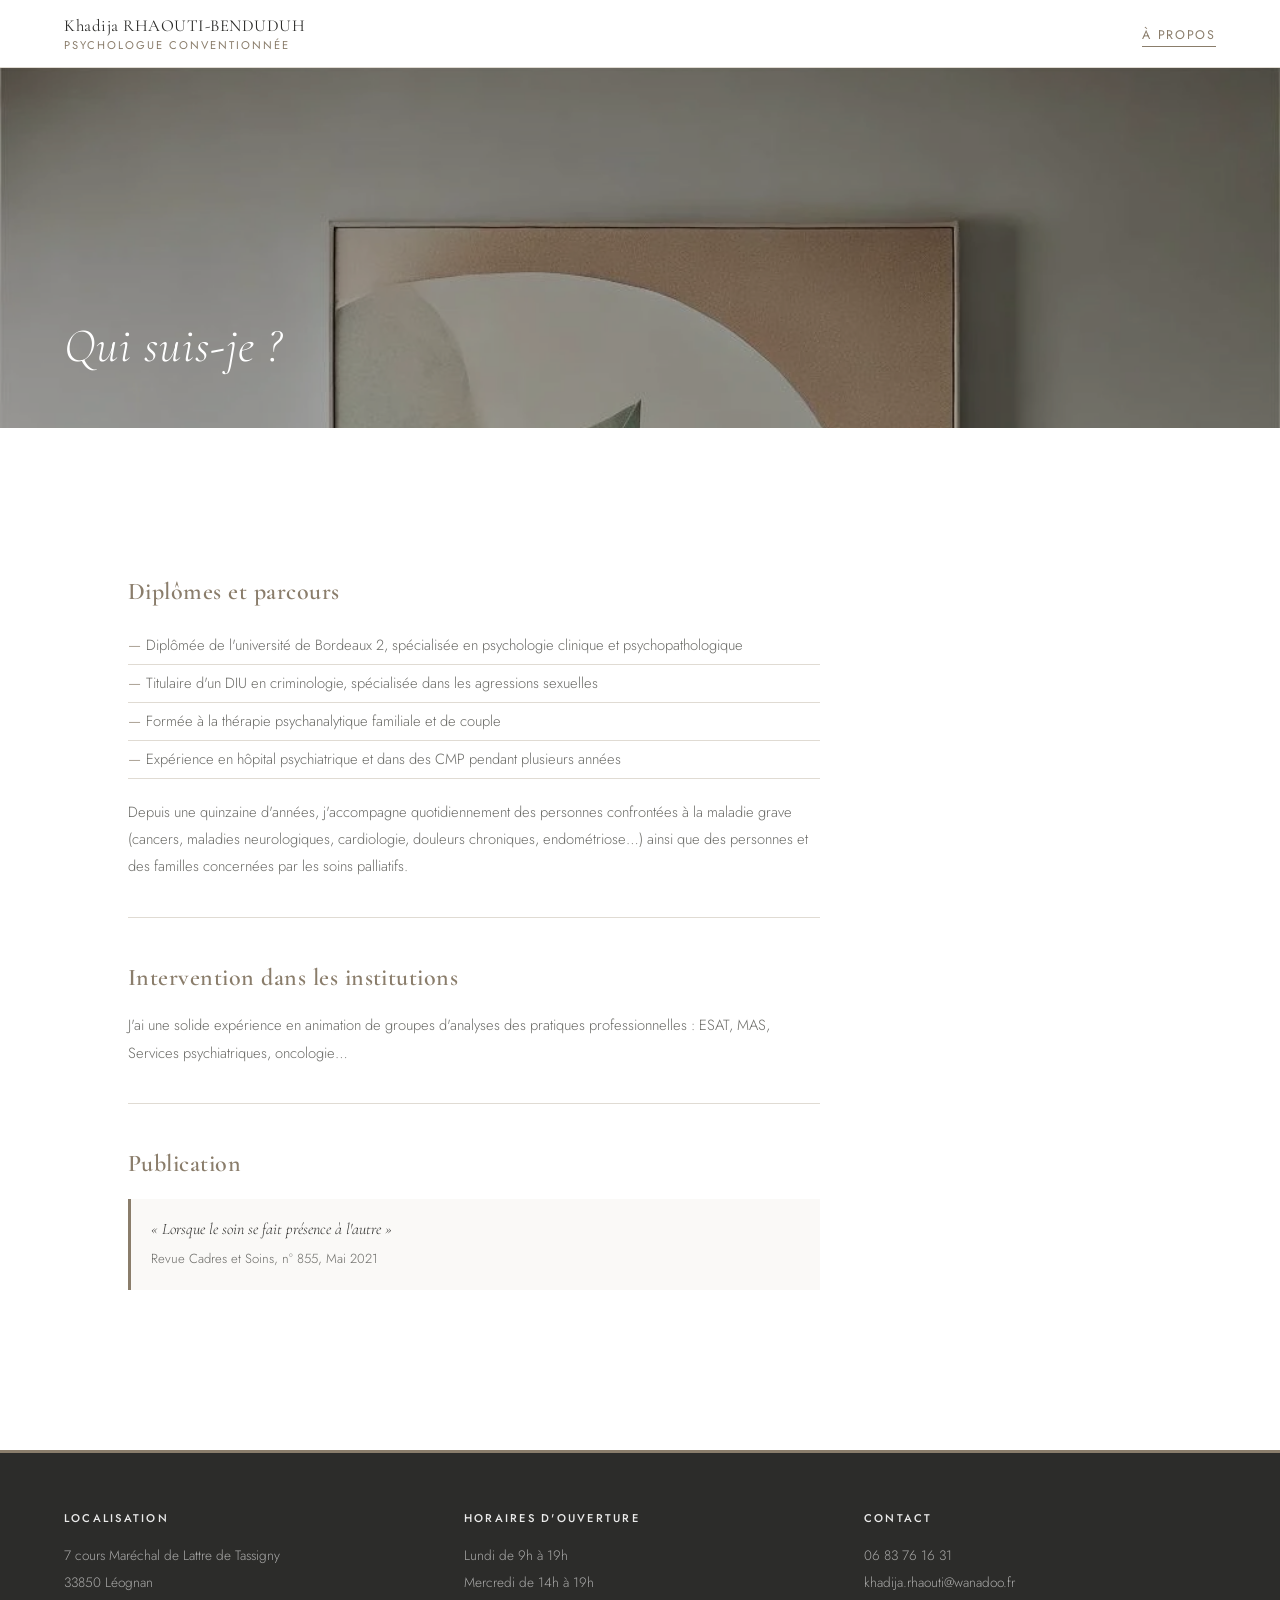
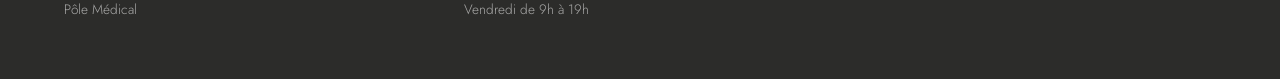
==== a-propos.html @ 67234100 "initial commit" ====
<!DOCTYPE html>
<html lang="fr">
<head>
  <meta charset="UTF-8" />
  <meta name="viewport" content="width=device-width, initial-scale=1.0" />
  <title>À propos — Khadija RHAOUTI-BENDUDUH – Psychologue conventionnée</title>
  <meta name="description" content="Parcours et diplômes de Khadija RHAOUTI-BENDUDUH, psychologue clinicienne à Léognan." />
  <meta property="og:title" content="À propos — Khadija RHAOUTI-BENDUDUH – Psychologue conventionnée" />
  <meta property="og:url" content="https://www.khadija-rhaouti-psychologue.fr/a-propos" />
  <meta property="og:type" content="website" />
  <link rel="stylesheet" href="styles.css" />
</head>
<body>

  <!-- ─── Nav ─── -->
  <nav>
    <a href="index.html" class="nav-logo">
      Khadija RHAOUTI-BENDUDUH
      <span>Psychologue conventionnée</span>
    </a>
    <div class="nav-links">
      <a href="a-propos.html" class="active">À propos</a>
    </div>
  </nav>

  <!-- ─── Hero ─── -->
  <div class="page-hero">
    <!-- ⚠️ Remplacer cette URL par l'image hébergée localement (voir README) -->
    <img
      src="images/Natural_Ambiance_Consultation_Vertical.webp"
      alt="Cabinet"
      loading="eager"
    />
    <div class="page-hero-overlay">
      <h1>Qui suis-je ?</h1>
    </div>
  </div>

  <!-- ─── Contenu ─── -->
  <div style="background:var(--white); padding: 72px 5vw; display:flex; gap:80px; align-items:flex-start; flex-wrap:wrap;">

    <div class="about-content" style="flex:1; min-width:280px;">

      <h2>Diplômes et parcours</h2>
      <ul>
        <li>Diplômée de l'université de Bordeaux 2, spécialisée en psychologie clinique et psychopathologique</li>
        <li>Titulaire d'un DIU en criminologie, spécialisée dans les agressions sexuelles</li>
        <li>Formée à la thérapie psychanalytique familiale et de couple</li>
        <li>Expérience en hôpital psychiatrique et dans des CMP pendant plusieurs années</li>
      </ul>
      <p>Depuis une quinzaine d'années, j'accompagne quotidiennement des personnes confrontées à la maladie grave (cancers, maladies neurologiques, cardiologie, douleurs chroniques, endométriose…) ainsi que des personnes et des familles concernées par les soins palliatifs.</p>

      <hr class="divider" />

      <h2>Intervention dans les institutions</h2>
      <p>J'ai une solide expérience en animation de groupes d'analyses des pratiques professionnelles : ESAT, MAS, Services psychiatriques, oncologie…</p>

      <hr class="divider" />

      <h2>Publication</h2>
      <p class="publication">« Lorsque le soin se fait présence à l'autre »<br>
      <span style="font-style:normal;font-size:0.82rem;font-family:var(--font-body);color:var(--text-light);">Revue Cadres et Soins, n° 855, Mai 2021</span></p>

    </div>

  </div>

  <!-- ─── Footer ─── -->
  <footer>
    <div>
      <h4>Localisation</h4>
      <p>
        7 cours Maréchal de Lattre de Tassigny<br>
        33850 Léognan<br>
        Pôle Médical
      </p>
    </div>
    <div>
      <h4>Horaires d'ouverture</h4>
      <p>
        Lundi de 9h à 19h<br>
        Mercredi de 14h à 19h<br>
        Vendredi de 9h à 19h
      </p>
    </div>
    <div>
      <h4>Contact</h4>
      <p>
        <a href="tel:+33683761631">06 83 76 16 31</a><br>
        <a href="mailto:khadija.rhaouti@wanadoo.fr">khadija.rhaouti@wanadoo.fr</a>
      </p>
    </div>
  </footer>

</body>
</html>
---- styles.css ----
@import url('https://fonts.googleapis.com/css2?family=Cormorant+Garamond:ital,wght@0,300;0,400;0,600;1,300;1,400&family=Jost:wght@300;400;500&display=swap');

/* ─── Variables ─── */
:root {
  --bg: #faf9f7;
  --text: #2c2c2a;
  --text-light: #6b6b67;
  --accent: #8a7d6b;
  --border: #e0dbd3;
  --white: #ffffff;
  --font-display: 'Cormorant Garamond', Georgia, serif;
  --font-body: 'Jost', sans-serif;
}

/* ─── Reset ─── */
*, *::before, *::after { box-sizing: border-box; margin: 0; padding: 0; }
html { font-size: 16px; scroll-behavior: smooth; }
body {
  background: var(--bg);
  color: var(--text);
  font-family: var(--font-body);
  font-weight: 300;
  line-height: 1.7;
  -webkit-font-smoothing: antialiased;
}
img { display: block; max-width: 100%; }
a { color: inherit; text-decoration: none; }

/* ─── Nav ─── */
nav {
  position: sticky;
  top: 0;
  z-index: 100;
  background: var(--white);
  border-bottom: 1px solid var(--border);
  display: flex;
  align-items: center;
  justify-content: space-between;
  padding: 0 5vw;
  height: 68px;
}
.nav-logo {
  font-family: var(--font-display);
  font-size: 1.05rem;
  font-weight: 400;
  letter-spacing: 0.03em;
  color: var(--text);
  line-height: 1.3;
}
.nav-logo span {
  display: block;
  font-size: 0.7rem;
  font-family: var(--font-body);
  font-weight: 400;
  letter-spacing: 0.18em;
  text-transform: uppercase;
  color: var(--accent);
  margin-top: 1px;
}
.nav-links a {
  font-size: 0.78rem;
  letter-spacing: 0.14em;
  text-transform: uppercase;
  font-weight: 400;
  color: var(--text);
  border-bottom: 1px solid transparent;
  padding-bottom: 2px;
  transition: border-color 0.2s, color 0.2s;
}
.nav-links a:hover,
.nav-links a.active {
  border-color: var(--accent);
  color: var(--accent);
}

/* ─── Hero ─── */
.hero {
  position: relative;
  height: 62vh;
  min-height: 380px;
  overflow: hidden;
}
.hero img {
  width: 100%;
  height: 100%;
  object-fit: cover;
  object-position: center 30%;
}
.hero-overlay {
  position: absolute;
  inset: 0;
  background: linear-gradient(to bottom, rgba(0,0,0,0.18) 0%, rgba(0,0,0,0.42) 100%);
  display: flex;
  align-items: center;
  justify-content: center;
  text-align: center;
  padding: 0 24px;
}
.hero h1 {
  font-family: var(--font-display);
  font-size: clamp(1.8rem, 4vw, 3.2rem);
  font-weight: 300;
  font-style: italic;
  color: var(--white);
  letter-spacing: 0.02em;
  line-height: 1.25;
  max-width: 720px;
  text-shadow: 0 1px 12px rgba(0,0,0,0.25);
}

/* ─── Sections génériques ─── */
section { padding: 72px 5vw; }
.section-title {
  font-family: var(--font-display);
  font-size: clamp(1.5rem, 3vw, 2.2rem);
  font-weight: 300;
  letter-spacing: 0.04em;
  color: var(--text);
  margin-bottom: 48px;
}
.section-title::after {
  content: '';
  display: block;
  width: 40px;
  height: 1px;
  background: var(--accent);
  margin-top: 12px;
}

/* ─── Services ─── */
.services { background: var(--white); }
.services-grid {
  display: grid;
  grid-template-columns: repeat(auto-fill, minmax(280px, 1fr));
  gap: 0;
  border-top: 1px solid var(--border);
  border-left: 1px solid var(--border);
}
.service-card {
  padding: 32px 28px;
  border-bottom: 1px solid var(--border);
  border-right: 1px solid var(--border);
  transition: background 0.2s;
}
.service-card:hover { background: var(--bg); }
.service-card h3 {
  font-family: var(--font-display);
  font-size: 1.15rem;
  font-weight: 600;
  color: var(--text);
  margin-bottom: 12px;
  line-height: 1.3;
}
.service-card p {
  font-size: 0.875rem;
  color: var(--text-light);
  line-height: 1.75;
}

/* ─── Consultations ─── */
.consultations { background: var(--bg); border-top: 1px solid var(--border); }
.consult-grid {
  display: grid;
  grid-template-columns: 1fr 1fr;
  gap: 48px 64px;
  max-width: 640px;
}
.consult-block h3 {
  font-family: var(--font-display);
  font-size: 1rem;
  font-weight: 600;
  letter-spacing: 0.06em;
  text-transform: uppercase;
  color: var(--accent);
  margin-bottom: 10px;
}
.consult-block p, .consult-block a {
  font-size: 0.9rem;
  color: var(--text);
  line-height: 1.9;
}
.consult-block a:hover { color: var(--accent); }

/* ─── À propos blurb (homepage) ─── */
.about-blurb {
  background: var(--white);
  border-top: 1px solid var(--border);
  display: grid;
  grid-template-columns: 1fr 1fr;
  gap: 64px;
  align-items: center;
}
.about-blurb .text blockquote {
  font-family: var(--font-display);
  font-size: 1.35rem;
  font-style: italic;
  color: var(--accent);
  margin-bottom: 24px;
  line-height: 1.5;
}
.about-blurb .text blockquote cite {
  display: block;
  font-size: 0.8rem;
  font-style: normal;
  font-family: var(--font-body);
  letter-spacing: 0.1em;
  text-transform: uppercase;
  color: var(--text-light);
  margin-top: 8px;
}
.about-blurb .text p {
  font-size: 0.93rem;
  color: var(--text-light);
  margin-bottom: 28px;
}
.btn {
  display: inline-block;
  font-size: 0.75rem;
  letter-spacing: 0.18em;
  text-transform: uppercase;
  font-family: var(--font-body);
  font-weight: 400;
  color: var(--text);
  border: 1px solid var(--text);
  padding: 10px 24px;
  transition: all 0.2s;
}
.btn:hover { background: var(--text); color: var(--white); }
.about-blurb .image-wrap {
  height: 420px;
  overflow: hidden;
}
.about-blurb .image-wrap img {
  width: 100%;
  height: 100%;
  object-fit: cover;
  object-position: center;
  transition: transform 0.6s ease;
}
.about-blurb .image-wrap:hover img { transform: scale(1.03); }

/* ─── Footer ─── */
footer {
  background: var(--text);
  color: rgba(255,255,255,0.65);
  padding: 56px 5vw;
  display: grid;
  grid-template-columns: repeat(3, 1fr);
  gap: 48px;
  border-top: 3px solid var(--accent);
}
footer h4 {
  font-family: var(--font-body);
  font-size: 0.7rem;
  letter-spacing: 0.2em;
  text-transform: uppercase;
  color: rgba(255,255,255,0.9);
  margin-bottom: 14px;
  font-weight: 500;
}
footer p, footer a {
  font-size: 0.85rem;
  line-height: 2;
  color: rgba(255,255,255,0.6);
}
footer a:hover { color: rgba(255,255,255,0.9); }

/* ─── Page À propos ─── */
.page-hero {
  height: 40vh;
  min-height: 260px;
  overflow: hidden;
  position: relative;
}
.page-hero img {
  width: 100%;
  height: 100%;
  object-fit: cover;
  object-position: center 20%;
}
.page-hero-overlay {
  position: absolute;
  inset: 0;
  background: rgba(0,0,0,0.35);
  display: flex;
  align-items: flex-end;
  padding: 0 5vw 40px;
}
.page-hero-overlay h1 {
  font-family: var(--font-display);
  font-size: clamp(2rem, 4vw, 3rem);
  font-weight: 300;
  font-style: italic;
  color: var(--white);
  letter-spacing: 0.02em;
}
.about-content {
  background: var(--white);
  padding: 72px 5vw;
  max-width: 820px;
}
.about-content h2 {
  font-family: var(--font-display);
  font-size: 1.5rem;
  font-weight: 600;
  color: var(--accent);
  margin: 40px 0 14px;
  letter-spacing: 0.02em;
}
.about-content h2:first-child { margin-top: 0; }
.about-content ul {
  list-style: none;
  padding: 0;
  margin-bottom: 20px;
}
.about-content ul li {
  font-size: 0.92rem;
  color: var(--text-light);
  padding: 6px 0 6px 18px;
  position: relative;
  border-bottom: 1px solid var(--border);
}
.about-content ul li::before {
  content: '—';
  position: absolute;
  left: 0;
  color: var(--accent);
}
.about-content p {
  font-size: 0.92rem;
  color: var(--text-light);
  line-height: 1.85;
  margin-bottom: 16px;
}
.about-content .publication {
  margin-top: 8px;
  padding: 16px 20px;
  border-left: 3px solid var(--accent);
  background: var(--bg);
  font-family: var(--font-display);
  font-style: italic;
  font-size: 1rem;
  color: var(--text);
}
hr.divider {
  border: none;
  border-top: 1px solid var(--border);
  margin: 36px 0;
}

/* ─── Responsive ─── */
@media (max-width: 768px) {
  nav { padding: 0 20px; }
  .nav-logo { font-size: 0.85rem; }
  section { padding: 48px 20px; }
  .consult-grid { grid-template-columns: 1fr; gap: 32px; }
  .about-blurb { grid-template-columns: 1fr; }
  .about-blurb .image-wrap { height: 280px; }
  footer { grid-template-columns: 1fr; gap: 32px; padding: 40px 20px; }
  .services-grid { grid-template-columns: 1fr; }
}
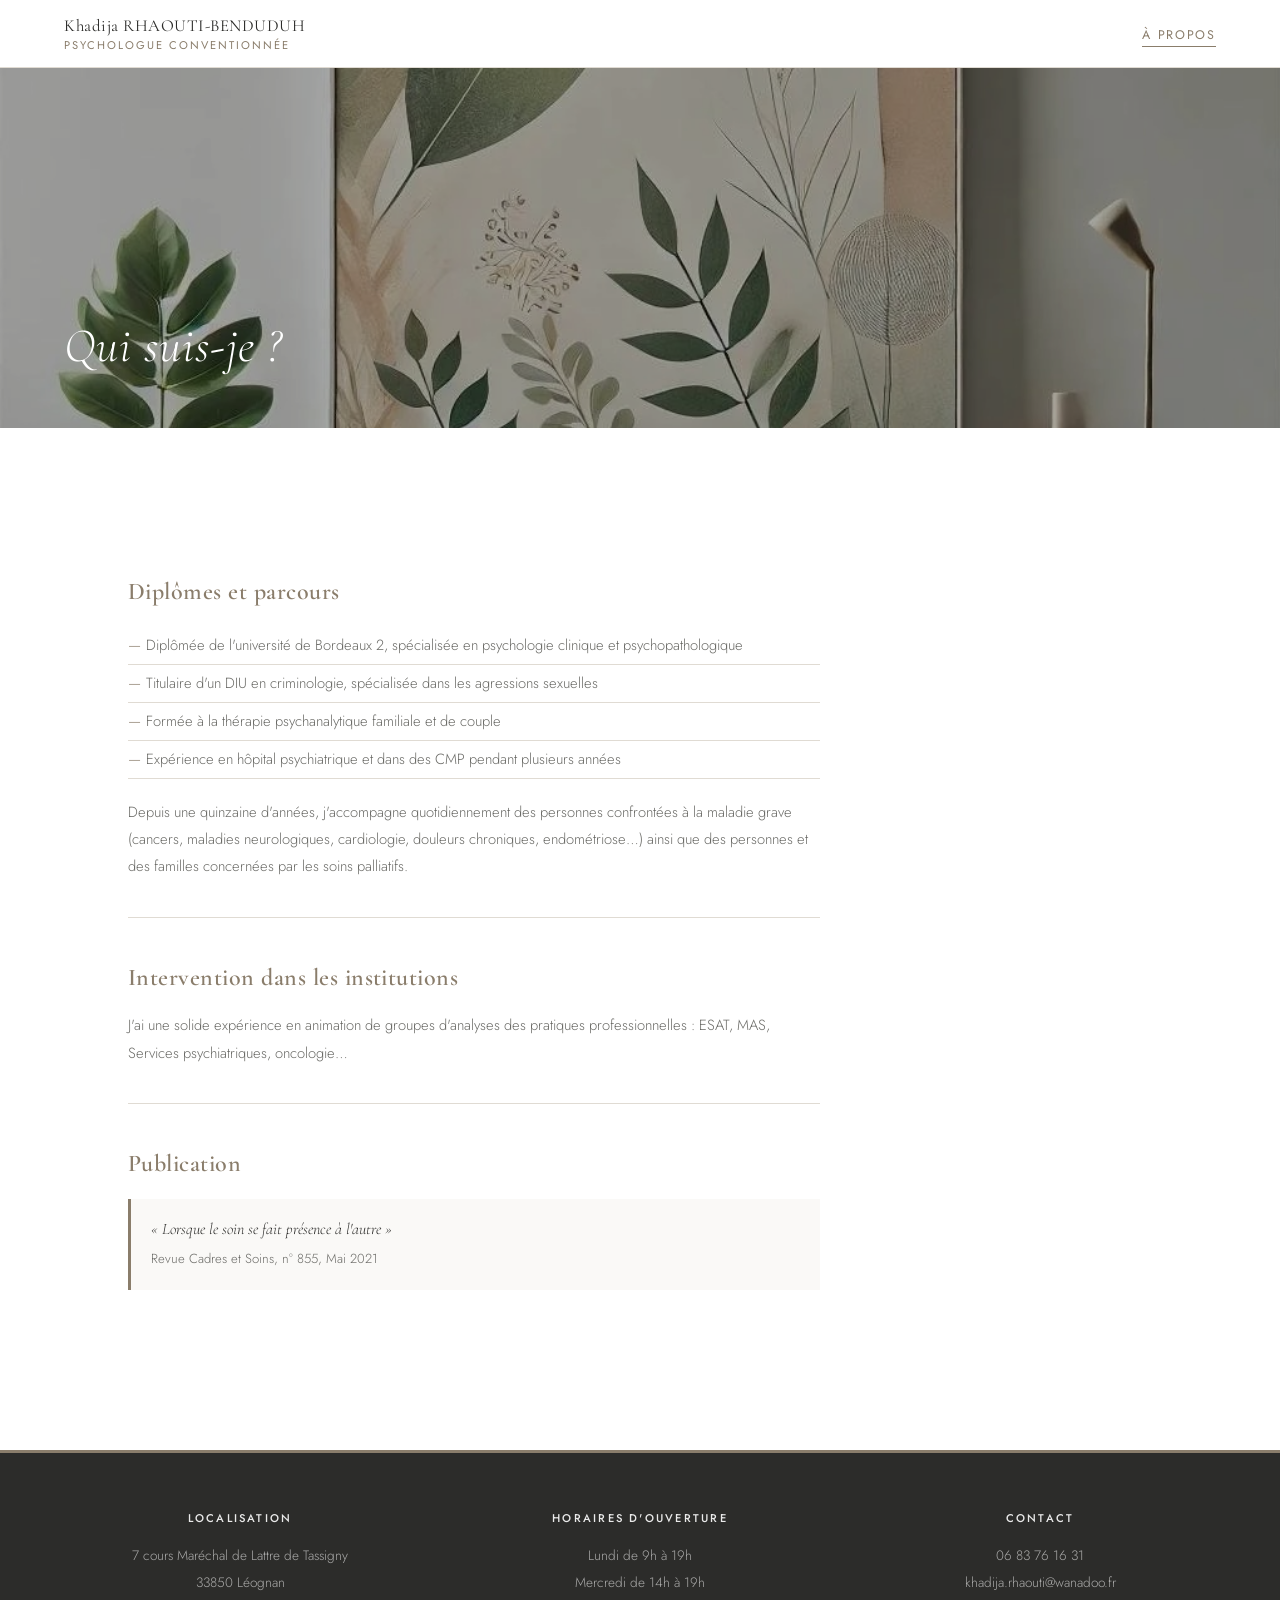
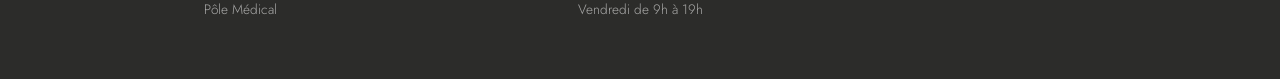
==== commit a28b9eb0: "fix: images recropées en JPEG" ====
--- a/a-propos.html
+++ b/a-propos.html
@@ -27,7 +27,7 @@
   <div class="page-hero">
     <!-- ⚠️ Remplacer cette URL par l'image hébergée localement (voir README) -->
     <img
-      src="images/Natural_Ambiance_Consultation_Vertical.webp"
+      src="images/Natural_Ambiance_Consultation_Vertical - copie.jpg"
       alt="Cabinet"
       loading="eager"
     />
--- a/styles.css
+++ b/styles.css
@@ -84,7 +84,7 @@
   width: 100%;
   height: 100%;
   object-fit: cover;
-  object-position: center 30%;
+  object-position: center top;
 }
 .hero-overlay {
   position: absolute;
@@ -127,43 +127,70 @@
   margin-top: 12px;
 }
 
-/* ─── Services ─── */
+/* ─── Services / Accordion ─── */
 .services { background: var(--white); }
-.services-grid {
-  display: grid;
-  grid-template-columns: repeat(auto-fill, minmax(280px, 1fr));
-  gap: 0;
+.accordion {
   border-top: 1px solid var(--border);
-  border-left: 1px solid var(--border);
-}
-.service-card {
-  padding: 32px 28px;
+  max-width: 760px;
+}
+.accordion-item {
   border-bottom: 1px solid var(--border);
-  border-right: 1px solid var(--border);
-  transition: background 0.2s;
-}
-.service-card:hover { background: var(--bg); }
-.service-card h3 {
+}
+.accordion-trigger {
+  display: flex;
+  align-items: center;
+  justify-content: space-between;
+  width: 100%;
+  padding: 22px 4px;
+  background: none;
+  border: none;
+  cursor: pointer;
+  text-align: left;
   font-family: var(--font-display);
   font-size: 1.15rem;
   font-weight: 600;
   color: var(--text);
-  margin-bottom: 12px;
-  line-height: 1.3;
-}
-.service-card p {
-  font-size: 0.875rem;
-  color: var(--text-light);
-  line-height: 1.75;
+  letter-spacing: 0.01em;
+  transition: color 0.2s;
+}
+.accordion-trigger:hover { color: var(--accent); }
+.accordion-icon {
+  font-size: 1.3rem;
+  font-weight: 300;
+  color: var(--accent);
+  flex-shrink: 0;
+  margin-left: 16px;
+  line-height: 1;
+}
+.accordion-body {
+  display: grid;
+  grid-template-rows: 0fr;
+  transition: grid-template-rows 0.35s ease;
+}
+.accordion-item.open .accordion-body {
+  grid-template-rows: 1fr;
+}
+.accordion-body > * {
+  overflow: hidden;
+}
+.accordion-body p {
+  font-size: 0.9rem;
+  color: var(--text-light);
+  line-height: 1.85;
+  padding-bottom: 22px;
 }
 
 /* ─── Consultations ─── */
-.consultations { background: var(--bg); border-top: 1px solid var(--border); }
+.consultations { background: var(--bg); border-top: 1px solid var(--border); text-align: center; }
+.consultations .section-title::after { margin: 12px auto 0; }
+.consultations > p { text-align: center; }
 .consult-grid {
-  display: grid;
-  grid-template-columns: 1fr 1fr;
+  display: flex;
+  justify-content: center;
   gap: 48px 64px;
+  flex-wrap: wrap;
   max-width: 640px;
+  margin: 0 auto;
 }
 .consult-block h3 {
   font-family: var(--font-display);
@@ -234,7 +261,7 @@
   width: 100%;
   height: 100%;
   object-fit: cover;
-  object-position: center;
+  object-position: center top;
   transition: transform 0.6s ease;
 }
 .about-blurb .image-wrap:hover img { transform: scale(1.03); }
@@ -248,6 +275,8 @@
   grid-template-columns: repeat(3, 1fr);
   gap: 48px;
   border-top: 3px solid var(--accent);
+  justify-items: center;
+  text-align: center;
 }
 footer h4 {
   font-family: var(--font-body);
@@ -276,7 +305,7 @@
   width: 100%;
   height: 100%;
   object-fit: cover;
-  object-position: center 20%;
+  object-position: center top;
 }
 .page-hero-overlay {
   position: absolute;
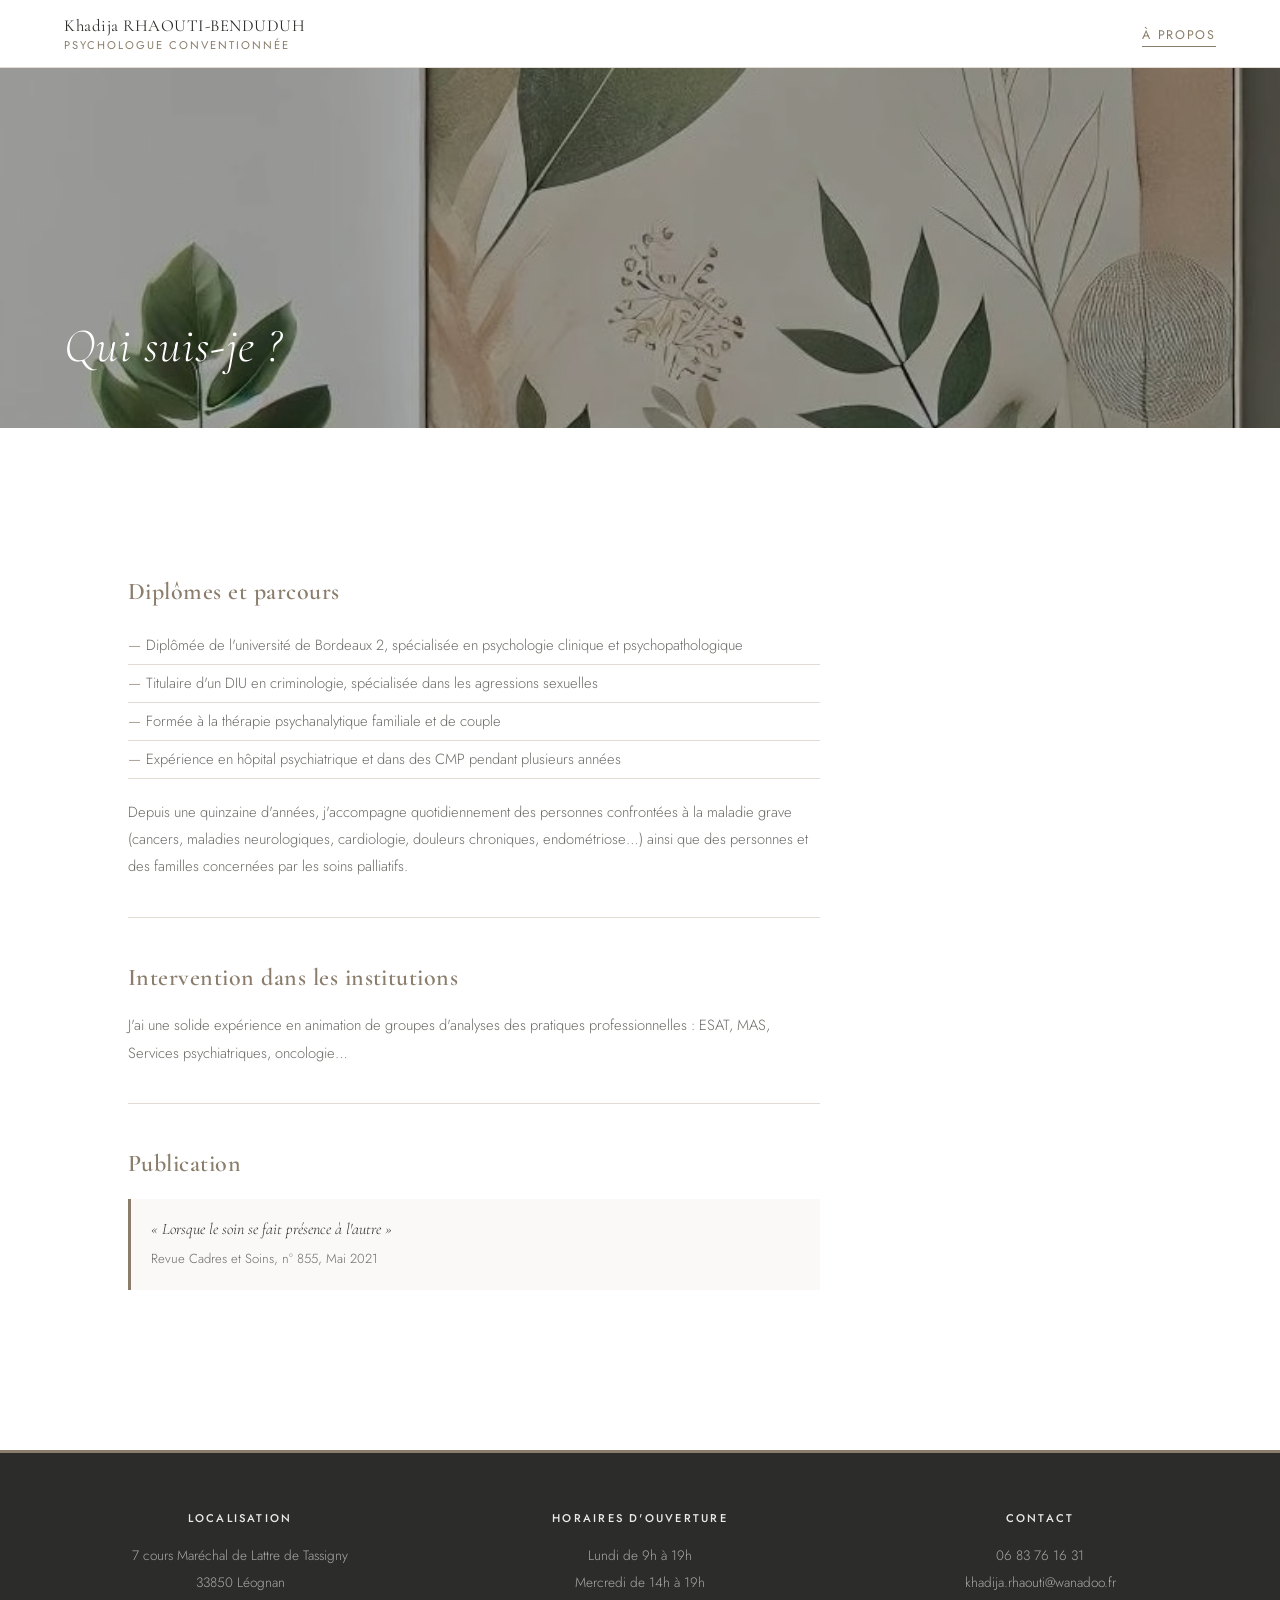
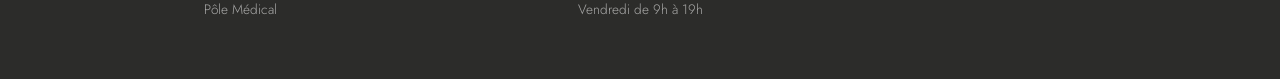
==== commit 620db1de: "feat: favicon KRB" ====
--- a/a-propos.html
+++ b/a-propos.html
@@ -3,6 +3,7 @@
 <head>
   <meta charset="UTF-8" />
   <meta name="viewport" content="width=device-width, initial-scale=1.0" />
+  <link rel="icon" type="image/svg+xml" href="favicon.svg">
   <title>À propos — Khadija RHAOUTI-BENDUDUH – Psychologue conventionnée</title>
   <meta name="description" content="Parcours et diplômes de Khadija RHAOUTI-BENDUDUH, psychologue clinicienne à Léognan." />
   <meta property="og:title" content="À propos — Khadija RHAOUTI-BENDUDUH – Psychologue conventionnée" />
